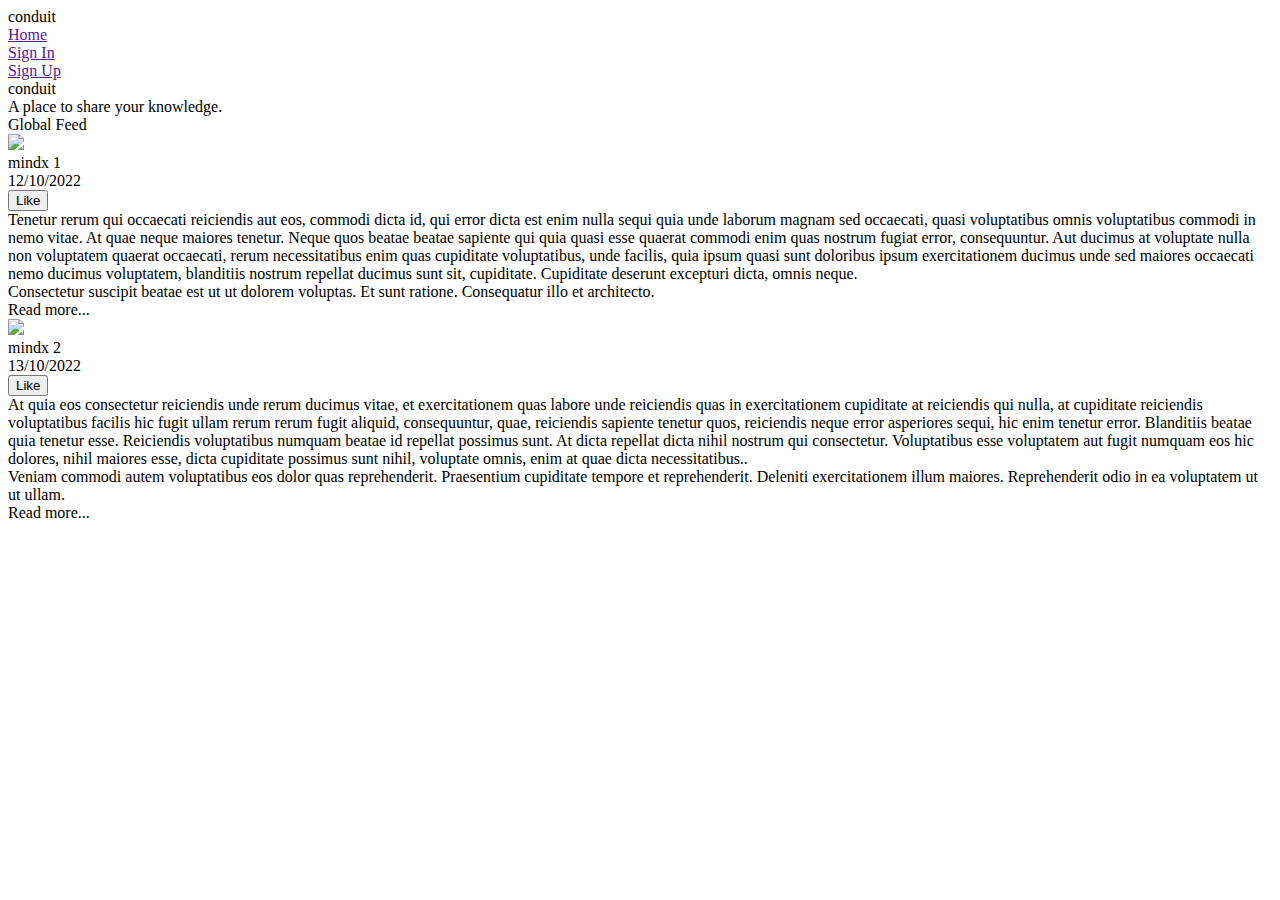
==== Buoi6/home.html @ 0437c701 "bai test" ====
<!DOCTYPE html>
<html lang="en">
<head>
    <meta charset="UTF-8">
    <meta http-equiv="X-UA-Compatible" content="IE=edge">
    <meta name="viewport" content="width=device-width, initial-scale=1.0">
    <link rel="stylesheet" href="home.css">
    <title>Home</title>
</head>
<body>
    <header></header>
    <div class="title">conduit</div>
    <div class="nav">
        <div class="nav-item"><a href="" class="home">Home</a>
            <div class="sign-in"><a href="" class="Sign-in">Sign In</a>
                <div class="sign-up"><a href="" class="Sign-up">Sign Up</a>
    </div>
    </header>
<div class="banner">
    <div class="big">conduit</div>
    <div class="small">A place to share your knowledge.</div>
</div>
<div class="content">
<div class="feed">
    <div class="tab-bar">
        <div class="tab">Global Feed</div>
    </div>
    <div class="posts">
        <div class="post">
            <div class="info">
                <div class="author">
                <div class="avatar"><img src="demo-avatar.png">
                    <div class="account">
                        <div class="name">mindx 1</div>
                        <div class="date">12/10/2022</div>
                    </div>
                </div>
                <div class="Like"><Button>Like</Button></div>
                </div>
                <div class="text">
                    <div class="text-main">Tenetur rerum qui occaecati reiciendis aut eos, commodi dicta id, qui error dicta est enim nulla sequi quia unde laborum magnam sed occaecati, quasi voluptatibus omnis voluptatibus commodi in nemo vitae. At quae neque maiores tenetur. Neque quos beatae beatae sapiente qui quia quasi esse quaerat commodi enim quas nostrum fugiat error, consequuntur. Aut ducimus at voluptate nulla non voluptatem quaerat occaecati, rerum necessitatibus enim quas cupiditate voluptatibus, unde facilis, quia ipsum quasi sunt doloribus ipsum exercitationem ducimus unde sed maiores occaecati nemo ducimus voluptatem, blanditiis nostrum repellat ducimus sunt sit, cupiditate. Cupiditate deserunt excepturi dicta, omnis neque.</div>
                    <div class="text-sub">Consectetur suscipit beatae est ut ut dolorem voluptas. Et sunt ratione. Consequatur illo et architecto.</div>
</div>
<div class="comment">
    <div class="Read-more">Read more...</div>
    <div class="tag"></div>
</div>
            </div>
            <div class="avatar"><img src="demo-avatar.png">
                <div class="account">
                    <div class="name">mindx 2</div>
                    <div class="date">13/10/2022</div>
                </div>
            </div>
            <div class="Like"><Button>Like</Button></div>
            </div>
            <div class="text">
                <div class="text-main">At quia eos consectetur reiciendis unde rerum ducimus vitae, et exercitationem quas labore unde reiciendis quas in exercitationem cupiditate at reiciendis qui nulla, at cupiditate reiciendis voluptatibus facilis hic fugit ullam rerum rerum fugit aliquid, consequuntur, quae, reiciendis sapiente tenetur quos, reiciendis neque error asperiores sequi, hic enim tenetur error. Blanditiis beatae quia tenetur esse. Reiciendis voluptatibus numquam beatae id repellat possimus sunt. At dicta repellat dicta nihil nostrum qui consectetur. Voluptatibus esse voluptatem aut fugit numquam eos hic dolores, nihil maiores esse, dicta cupiditate possimus sunt nihil, voluptate omnis, enim at quae dicta necessitatibus..</div>
                <div class="text-sub">Veniam commodi autem voluptatibus eos dolor quas reprehenderit. Praesentium cupiditate tempore et reprehenderit. Deleniti exercitationem illum maiores. Reprehenderit odio in ea voluptatem ut ut ullam.</div>
            </div>
            <div class="comment">
                <div class="Read-more">Read more...</div>
                <div class="tag"></div>


    
</div>




    
</body>
</html>
---- Buoi6/home.css ----
.title{

}
.nav{

}
.nav-item{

}
.home{

}
.sign-in{

}
.Sign-in{

}
.sign-up{

}
.Sign-up{

}
.banner{

}
.big{

}
.small{

}
.content{

}
.feed{

}
.tab-bar{

}
.tab{

}
.posts{

}
.post{

}
.info{

}
.author{

}
.avatar{

}
.account{

}
.name{

}
.date{

}
.Like{

}
.text{

}
.text-main{

}
.text-sub{

}
.comment{

}
.Read-more{

}
.tag{

}
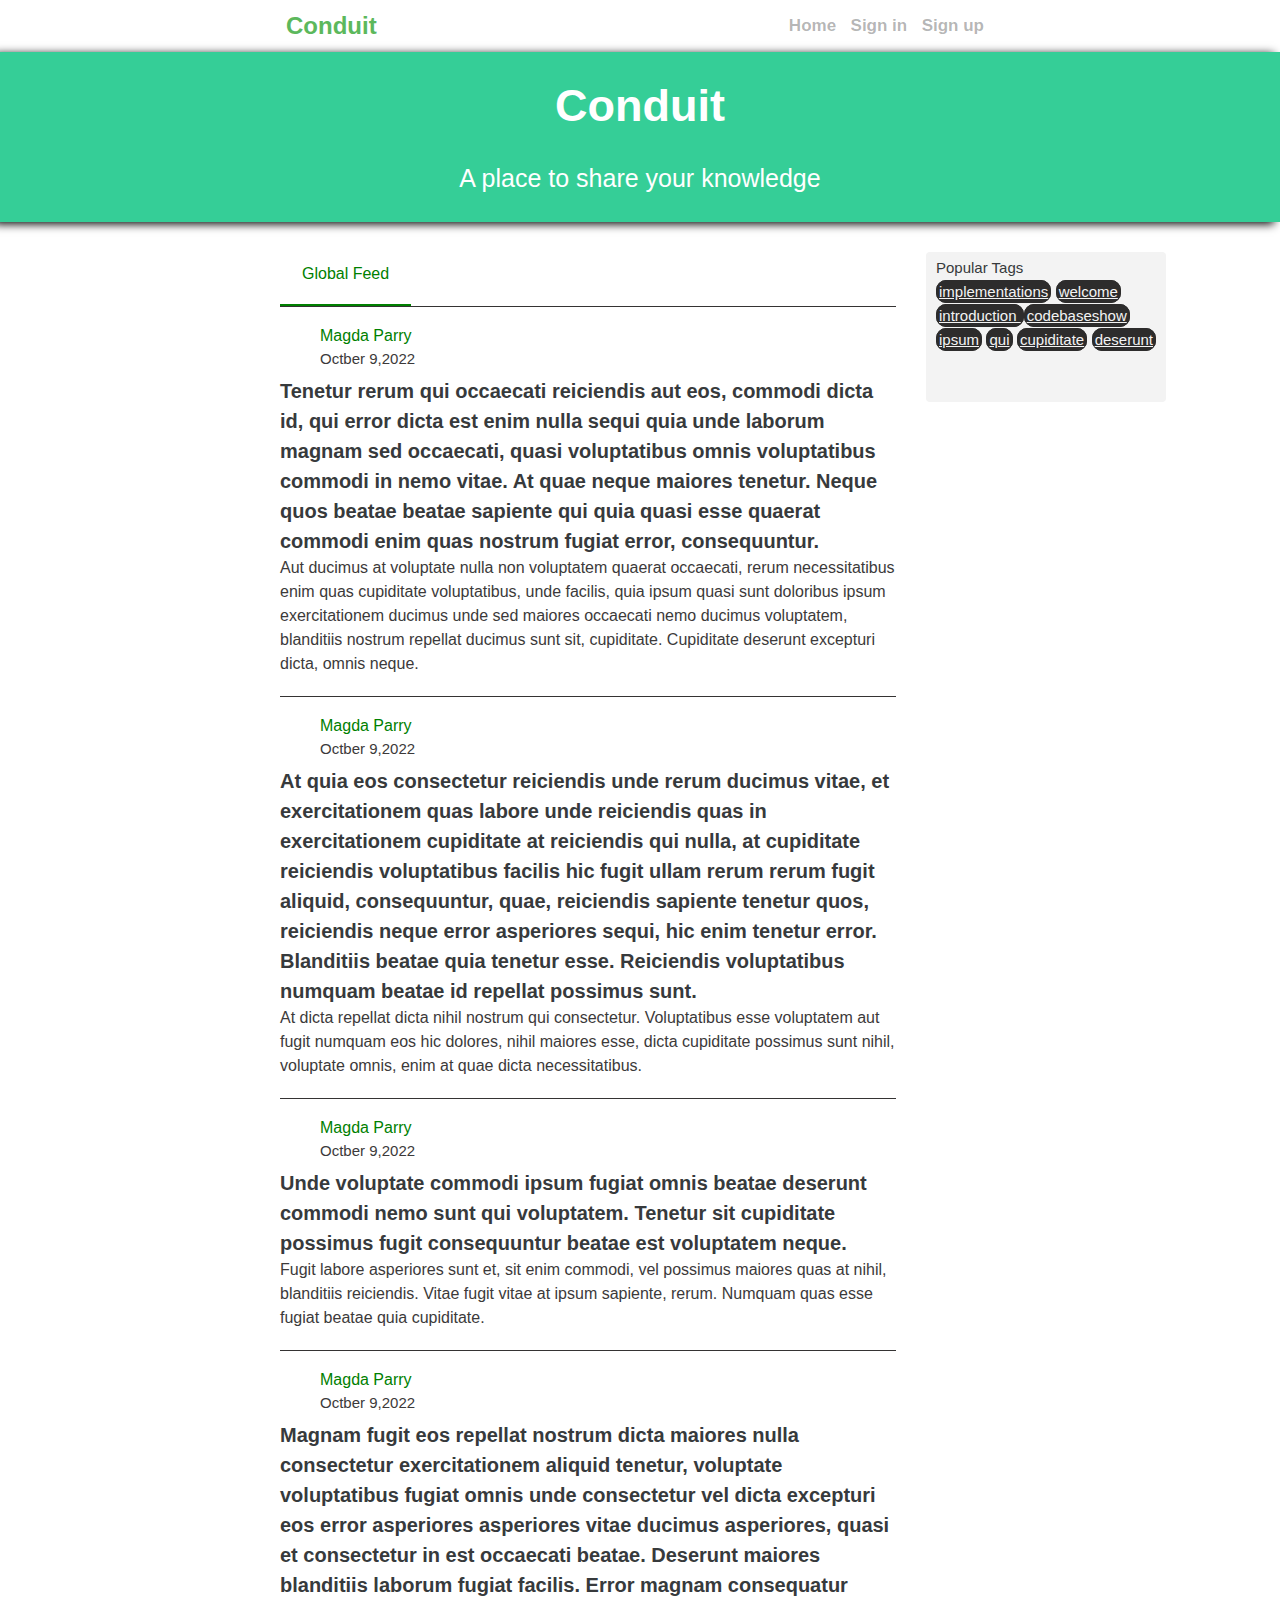
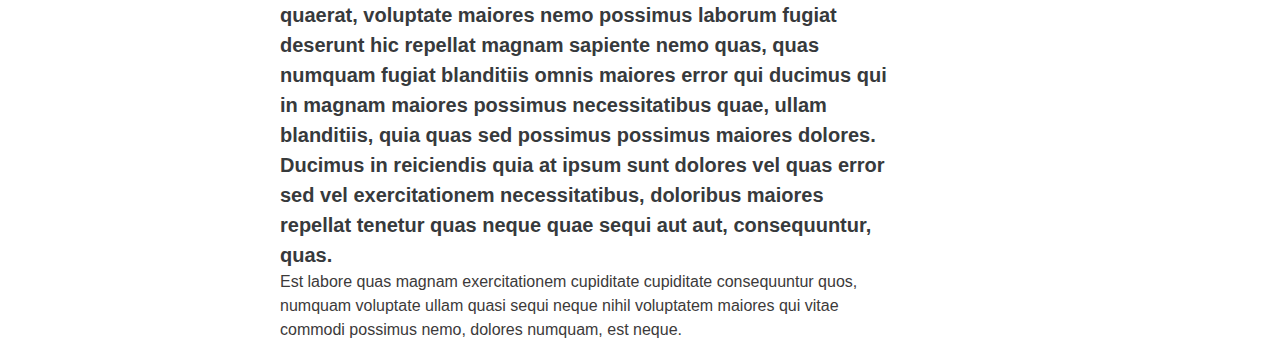
==== commit c26bed15: "test" ====
--- a/Buoi6/home.html
+++ b/Buoi6/home.html
@@ -1,74 +1,169 @@
 <!DOCTYPE html>
 <html lang="en">
+
 <head>
     <meta charset="UTF-8">
     <meta http-equiv="X-UA-Compatible" content="IE=edge">
     <meta name="viewport" content="width=device-width, initial-scale=1.0">
-    <link rel="stylesheet" href="home.css">
-    <title>Home</title>
+    <title>HOME</title>
+    <link rel="stylesheet" href="./home.css">
+
+    
+
 </head>
+
 <body>
-    <header></header>
-    <div class="title">conduit</div>
-    <div class="nav">
-        <div class="nav-item"><a href="" class="home">Home</a>
-            <div class="sign-in"><a href="" class="Sign-in">Sign In</a>
-                <div class="sign-up"><a href="" class="Sign-up">Sign Up</a>
+
+
+    <div class="tieude">
+        <div class="tieude1">
+            <a href=""> Conduit</a>
+        </div>
+        <div class="tieude2"> <a href="/project/project.html">Home</a>
+            <a href="../home/login.html"> Sign in</a>
+            <a href="./signup.html">Sign up</a>
+        </div>
     </div>
-    </header>
-<div class="banner">
-    <div class="big">conduit</div>
-    <div class="small">A place to share your knowledge.</div>
-</div>
-<div class="content">
-<div class="feed">
-    <div class="tab-bar">
-        <div class="tab">Global Feed</div>
+    <div class="main">
+        <div class="mainbig"><a href=""> Conduit</a></div>
+
+        <p class="mainsmall">A place to share your knowledge</p>
     </div>
-    <div class="posts">
-        <div class="post">
-            <div class="info">
-                <div class="author">
-                <div class="avatar"><img src="demo-avatar.png">
-                    <div class="account">
-                        <div class="name">mindx 1</div>
-                        <div class="date">12/10/2022</div>
+    <div class="tieudeduoi">
+        <div class="tieudeduoi1">
+            <div class="tieudetrai">
+                <div class="tieude3">
+                    <span> Global Feed </span>
+
+                </div>
+                <hr>
+                <div class="content">
+                    <div class="nametext">
+                        <img src="img/demo-avatar.png" alt="">
+                        <a class="a" href="https://demo.realworld.io/#/@Magda%20Parry">
+                            Magda Parry
+                            <p>Octber 9,2022</p>
+                        </a>
                     </div>
+                    <h3 class="txt">
+                        Tenetur rerum qui occaecati reiciendis aut eos, commodi dicta id, qui error dicta est enim
+                        nulla sequi quia unde laborum magnam sed occaecati, quasi voluptatibus omnis voluptatibus
+                        commodi in
+                        nemo vitae. At quae neque maiores tenetur. Neque quos beatae beatae sapiente qui quia quasi esse
+                        quaerat
+                        commodi enim quas nostrum fugiat error, consequuntur.
+                    </h3>
+                    <p>
+                        Aut ducimus at voluptate nulla non voluptatem
+                        quaerat occaecati, rerum necessitatibus enim quas cupiditate voluptatibus, unde facilis, quia
+                        ipsum
+                        quasi sunt doloribus ipsum exercitationem ducimus unde sed maiores occaecati nemo ducimus
+                        voluptatem,
+                        blanditiis nostrum repellat ducimus sunt sit, cupiditate. Cupiditate deserunt excepturi dicta,
+                        omnis
+                        neque.
+                    </p>
                 </div>
-                <div class="Like"><Button>Like</Button></div>
+                <hr>
+                <div class="content">
+                    <div class="nametext">
+                        <img src="img/demo-avatar.png" alt="">
+                        <a class="a" href="https://demo.realworld.io/#/@Magda%20Parry">
+                            Magda Parry
+                            <p>Octber 9,2022</p>
+                        </a>
+                    </div>
+                    <h3 class="txt">At quia eos consectetur reiciendis unde rerum ducimus vitae, et exercitationem quas
+                        labore
+                        unde reiciendis quas in exercitationem cupiditate at reiciendis qui nulla, at cupiditate
+                        reiciendis
+                        voluptatibus facilis hic fugit ullam rerum rerum fugit aliquid, consequuntur, quae, reiciendis
+                        sapiente
+                        tenetur quos, reiciendis neque error asperiores sequi, hic enim tenetur error. Blanditiis beatae
+                        quia
+                        tenetur esse. Reiciendis voluptatibus numquam beatae id repellat possimus sunt.
+                    </h3>
+                    <p>
+                        At dicta repellat dicta
+                        nihil nostrum qui consectetur. Voluptatibus esse voluptatem aut fugit numquam eos hic dolores,
+                        nihil
+                        maiores esse, dicta cupiditate possimus sunt nihil, voluptate omnis, enim at quae dicta
+                        necessitatibus.
+                    </p>
                 </div>
-                <div class="text">
-                    <div class="text-main">Tenetur rerum qui occaecati reiciendis aut eos, commodi dicta id, qui error dicta est enim nulla sequi quia unde laborum magnam sed occaecati, quasi voluptatibus omnis voluptatibus commodi in nemo vitae. At quae neque maiores tenetur. Neque quos beatae beatae sapiente qui quia quasi esse quaerat commodi enim quas nostrum fugiat error, consequuntur. Aut ducimus at voluptate nulla non voluptatem quaerat occaecati, rerum necessitatibus enim quas cupiditate voluptatibus, unde facilis, quia ipsum quasi sunt doloribus ipsum exercitationem ducimus unde sed maiores occaecati nemo ducimus voluptatem, blanditiis nostrum repellat ducimus sunt sit, cupiditate. Cupiditate deserunt excepturi dicta, omnis neque.</div>
-                    <div class="text-sub">Consectetur suscipit beatae est ut ut dolorem voluptas. Et sunt ratione. Consequatur illo et architecto.</div>
-</div>
-<div class="comment">
-    <div class="Read-more">Read more...</div>
-    <div class="tag"></div>
-</div>
-            </div>
-            <div class="avatar"><img src="demo-avatar.png">
-                <div class="account">
-                    <div class="name">mindx 2</div>
-                    <div class="date">13/10/2022</div>
+                <hr>
+                <div class="content">
+                    <div class="nametext">
+                        <img src="img/demo-avatar.png" alt="">
+                        <a class="a" href="https://demo.realworld.io/#/@Magda%20Parry">
+                            Magda Parry
+                            <p>Octber 9,2022</p>
+                        </a>
+                    </div>
+                    <h3 class="txt">
+                        Unde voluptate commodi ipsum fugiat omnis beatae deserunt commodi nemo sunt qui voluptatem.
+                        Tenetur sit cupiditate possimus fugit consequuntur beatae est voluptatem neque.
+                    </h3>
+                    <p>
+                        Fugit labore asperiores
+                        sunt et, sit enim commodi, vel possimus maiores quas at nihil, blanditiis reiciendis. Vitae
+                        fugit vitae
+                        at ipsum sapiente, rerum. Numquam quas esse fugiat beatae quia cupiditate.
+                    </p>
+                </div>
+                <hr>
+                <div class="content">
+                    <div class="nametext">
+                        <img src="img/demo-avatar.png" alt="">
+                        <a class="a" href="https://demo.realworld.io/#/@Magda%20Parry">
+                            Magda Parry
+                            <p>Octber 9,2022</p>
+                        </a>
+                    </div>
+                    <h3 class="txt">Magnam fugit eos repellat nostrum dicta maiores nulla consectetur exercitationem
+                        aliquid
+                        tenetur, voluptate voluptatibus fugiat omnis unde consectetur vel dicta excepturi eos error
+                        asperiores
+                        asperiores vitae ducimus asperiores, quasi et consectetur in est occaecati beatae. Deserunt
+                        maiores
+                        blanditiis laborum fugiat facilis. Error magnam consequatur quaerat, voluptate maiores nemo
+                        possimus
+                        laborum fugiat deserunt hic repellat magnam sapiente nemo quas, quas numquam fugiat blanditiis
+                        omnis
+                        maiores error qui ducimus qui in magnam maiores possimus necessitatibus quae, ullam blanditiis,
+                        quia
+                        quas sed possimus possimus maiores dolores. Ducimus in reiciendis quia at ipsum sunt dolores vel
+                        quas
+                        error sed vel exercitationem necessitatibus, doloribus maiores repellat tenetur quas neque quae
+                        sequi
+                        aut aut, consequuntur, quas.
+                    </h3>
+                    <p>
+                        Est labore quas magnam exercitationem cupiditate cupiditate consequuntur
+                        quos, numquam voluptate ullam quasi sequi neque nihil voluptatem maiores qui vitae commodi
+                        possimus
+                        nemo, dolores numquam, est neque.
+                    </p>
                 </div>
             </div>
-            <div class="Like"><Button>Like</Button></div>
+            <div class="tieudephai">
+                <div class="row1">
+                    <p>Popular Tags</p>
+                </div>
+                <p class="">
+                    <a class="tags" href="">implementations</a>
+                    <a class="tags" href="">welcome</a>
+                    <a class="tags" href="">introduction </a>
+                    <a class="tags" href=""> codebaseshow</a>
+                    <a class="tags" href=""> ipsum</a>
+                    <a class="tags" href="">qui</a>
+                    <a class="tags" href="">cupiditate</a>
+                    <a class="tags" href="">deserunt</a>
+                </p>
             </div>
-            <div class="text">
-                <div class="text-main">At quia eos consectetur reiciendis unde rerum ducimus vitae, et exercitationem quas labore unde reiciendis quas in exercitationem cupiditate at reiciendis qui nulla, at cupiditate reiciendis voluptatibus facilis hic fugit ullam rerum rerum fugit aliquid, consequuntur, quae, reiciendis sapiente tenetur quos, reiciendis neque error asperiores sequi, hic enim tenetur error. Blanditiis beatae quia tenetur esse. Reiciendis voluptatibus numquam beatae id repellat possimus sunt. At dicta repellat dicta nihil nostrum qui consectetur. Voluptatibus esse voluptatem aut fugit numquam eos hic dolores, nihil maiores esse, dicta cupiditate possimus sunt nihil, voluptate omnis, enim at quae dicta necessitatibus..</div>
-                <div class="text-sub">Veniam commodi autem voluptatibus eos dolor quas reprehenderit. Praesentium cupiditate tempore et reprehenderit. Deleniti exercitationem illum maiores. Reprehenderit odio in ea voluptatem ut ut ullam.</div>
-            </div>
-            <div class="comment">
-                <div class="Read-more">Read more...</div>
-                <div class="tag"></div>
+        </div>
+    </div>
 
+</body>
 
-    
-</div>
-
-
-
-
-    
-</body>
 </html>--- a/Buoi6/home.css
+++ b/Buoi6/home.css
@@ -1,90 +1,151 @@
-.title{
+*{
+    padding: 0px;
+    margin: 0px;
+    box-sizing: border-box;
+    outline: none;
+    border: none;
+}
+body {
+    font-family: "Source Sans Pro", sans-serif;
+    font-size: 1rem;
+    line-height: 1.5;
+    color: #373a3c;
+    background-color: #fff;
+}
+.tieude{
+    display: flex;
+    justify-content: space-between;
+    padding: 8px 16px;
+}
+.tieude1  {
+    margin-left: 270px;
+}
+.tieude1 a
+{
+    text-decoration: none;
+    font-size: 24px;
+    font-weight:bold;
+    color: #5CB85C ;
+}
+.tieude2 {
+    margin-right:270px;
+    padding: 5px;
+}
+.tieude2 a {
+    padding: 5px;
+    text-decoration: none;
+    font-size: 17px;
+    font-weight:600;
+    color:rgba(0, 0, 0, 0.3);
+    
+}
+.tieude2 a:hover {
+    color: black;
+    
+}
+.main
+{   
+    background-color: #35ce97;
+    width: 100%;
+    height: 170px;
+    align-items: center;
+    justify-content: center;
+    box-shadow: -6px 2px 9px 0px black;;
+}
 
+.mainbig a {
+    text-decoration: none;
+    padding: 20px;
+    display: flex;
+    justify-content: center;
+    font-size: 45px;
+    font-weight: bold;
+    color: #fff;
 }
-.nav{
+.mainsmall{
+    display: flex;
+    justify-content: center;
+    font-size: 25px;
+    color:#fff ;
+    font-weight: 300 !important
+}
+.tieudeduoi {
+    display: flex;
+    justify-content: center;
+    align-items:center ;
+    margin-left:10rem;
+}
+.tieudeduoi1 {
+    display: flex;
+   
+}
+.tieudetrai {
+    margin-left: 120px;
+    margin-top: 40px;
+    width: 55%;
+}
+.content {
+    margin-top: 25px;
+}
+.nametext {
+    padding-bottom: 20px;
+    position: relative;
+}
+.nametext a  {
+    color:  green ;
+    text-decoration: none;
+    font-size: 16px;
+}
+.nametext a:hover {
+    color: green ;
+    text-decoration: underline;
+}
+.nametext img {
+    
+    border-radius: 30px;
+}
+.nametext p {
+    font-size: 15px;  
+}
+.content p {
+    color:  rgb(60, 58, 58);
+}
+.a {
+    position: absolute;
+    left: 40px;
+    top:-8px
+}
+hr {
+    height: 1px;
+    background-color: rgb(53, 51, 51);
+    margin-top: 20px;
+}
+.tieude3 span {
+    color: green;
+    padding: 22px;
+    border: none;
+    border-bottom: 2px solid green ;
+}
 
+
+.tieudephai {
+    margin: 30px;
+    width: 240px;
+    height: 150px;
+    padding: 5px 10px 10px 10px;
+    background: #f3f3f3;
+    border-radius: 4px;
 }
-.nav-item{
-
+.row1 p {
+    font-size: 15px;}
+.txt{
+    font-size: 20px;
 }
-.home{
-
-}
-.sign-in{
-
-}
-.Sign-in{
-
-}
-.sign-up{
-
-}
-.Sign-up{
-
-}
-.banner{
-
-}
-.big{
-
-}
-.small{
-
-}
-.content{
-
-}
-.feed{
-
-}
-.tab-bar{
-
-}
-.tab{
-
-}
-.posts{
-
-}
-.post{
-
-}
-.info{
-
-}
-.author{
-
-}
-.avatar{
-
-}
-.account{
-
-}
-.name{
-
-}
-.date{
-
-}
-.Like{
-
-}
-.text{
-
-}
-.text-main{
-
-}
-.text-sub{
-
-}
-.comment{
-
-}
-.Read-more{
-
-}
-.tag{
-
+.tags{
+    padding: 2px;
+    font-size: 15px;
+    background-color: rgb(45, 44, 44);
+    border-radius: 10px;;
+    border: solid 1px rgb(45, 44, 44);
+    color: #f3f3f3;
 }